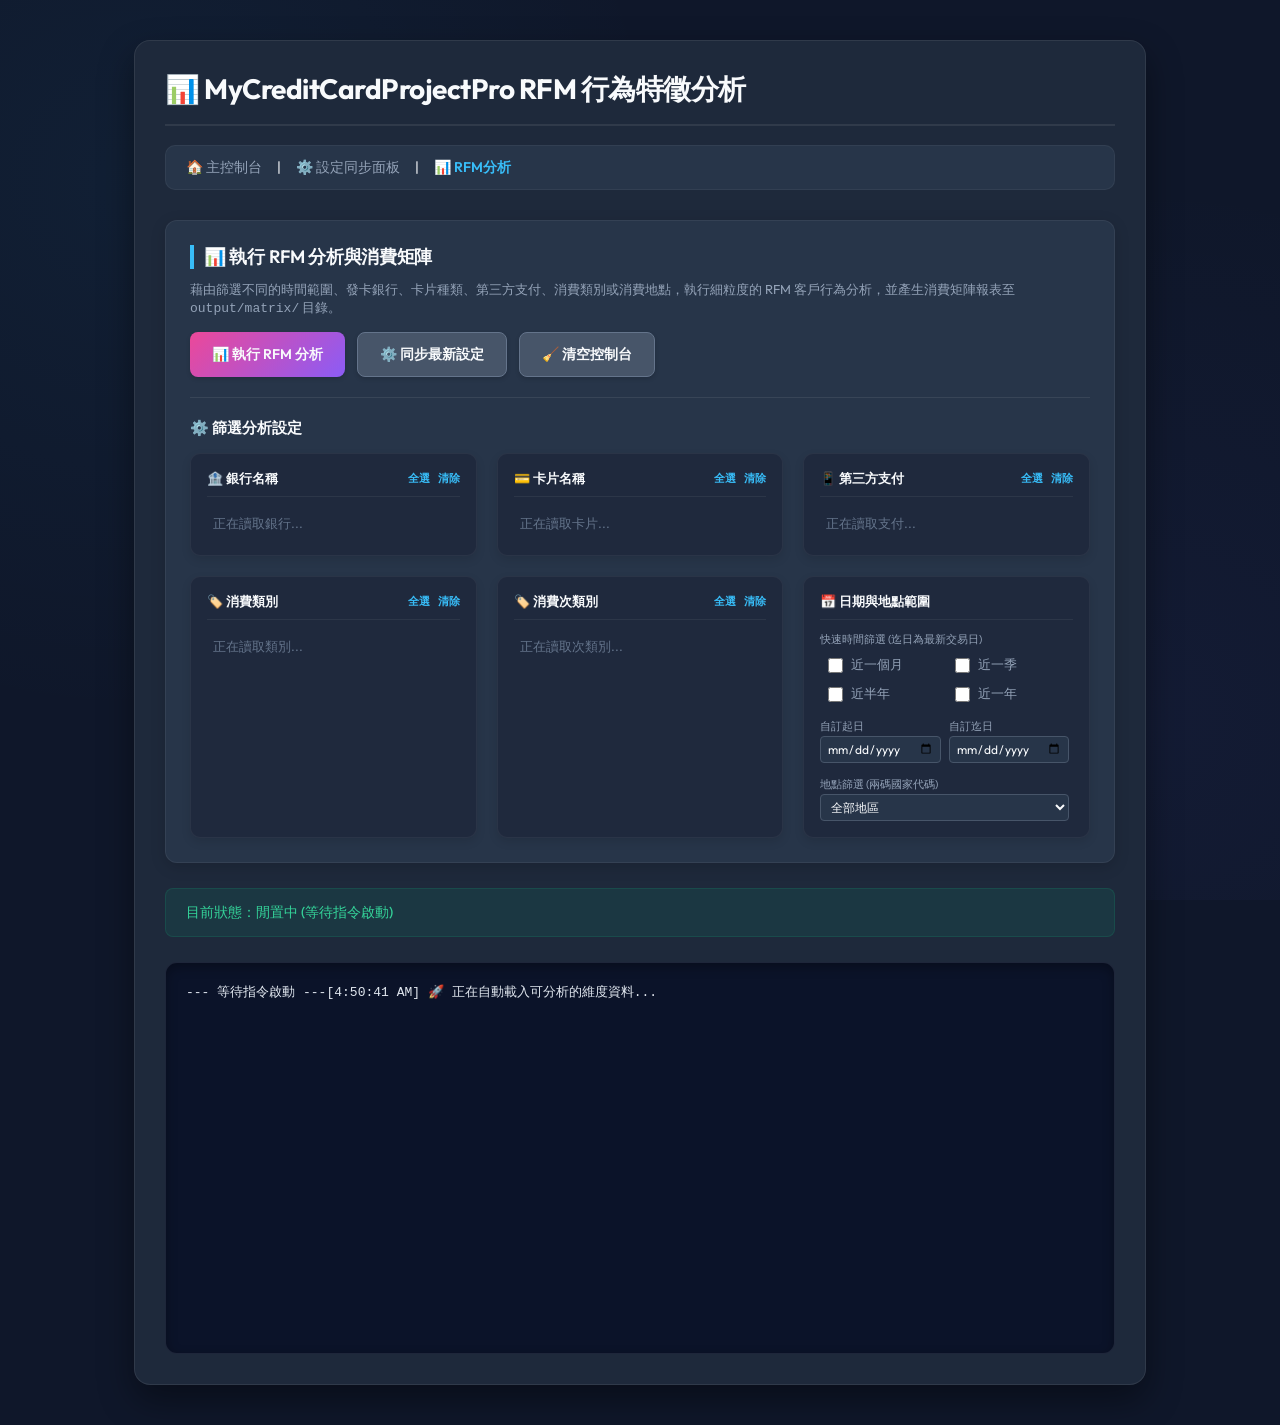
==== web/rfm_service.html @ ab62b7da "feat: implement RFM analysis services, configuration management, and interactive web dashboard for a" ====
<!DOCTYPE html>
<html lang="zh-TW">

<head>
    <meta charset="UTF-8">
    <meta name="viewport" content="width=device-width, initial-scale=1.0">
    <title>MyCreditCardProjectPro 控制台 - RFM分析</title>
    <!-- 引入高品質字型 Outfit -->
    <link href="https://fonts.googleapis.com/css2?family=Outfit:wght@300;400;500;600;700&display=swap" rel="stylesheet">
    <!-- 引入通用外部樣式表 -->
    <link rel="stylesheet" href="styles.css">
</head>

<body>
    <div class="container">
        <h1>📊 MyCreditCardProjectPro RFM 行為特徵分析</h1>

        <!-- 導覽超連結 -->
        <div class="nav-bar">
            <a href="index.html">🏠 主控制台</a> |
            <a href="sync_config.html">⚙️ 設定同步面板</a> |
            <span class="active">📊 RFM分析</span>
        </div>

        <!-- 區塊：RFM分析 按鈕與篩選區-->
        <div class="section-box">
            <div class="section-title">📊 執行 RFM 分析與消費矩陣</div>
            <p style="margin: 0 0 15px 0; font-size: 13px; color: var(--text-secondary);">
                藉由篩選不同的時間範圍、發卡銀行、卡片種類、第三方支付、消費類別或消費地點，執行細粒度的 RFM 客戶行為分析，並產生消費矩陣報表至 <code>output/matrix/</code> 目錄。
            </p>
            <div class="button-group" style="margin-bottom: 20px;">
                <button id="btnAnalysis" class="btn-primary"
                    style="background: linear-gradient(135deg, #ec4899, #8b5cf6); border: none;"
                    onclick="runTask('analytics')">📊 執行 RFM 分析</button>
                <button id="btnSync" class="btn-secondary" onclick="syncConfig()">⚙️ 同步最新設定</button>
                <button id="btnClear" class="btn-secondary" onclick="clearConsole()">🧹 清空控制台</button>
            </div>

            <!-- 可分析資料篩選區 (無摩擦自動展示) -->
            <div class="filter-section">
                <div class="filter-title">⚙️ 篩選分析設定</div>
                <div class="filter-container">
                    <!-- 銀行名稱 -->
                    <div class="filter-card">
                        <div class="filter-card-header">
                            <span>🏦 銀行名稱</span>
                            <div class="filter-actions">
                                <span class="filter-link" onclick="toggleAll('bank', true)">全選</span>
                                <span class="filter-link" onclick="toggleAll('bank', false)">清除</span>
                            </div>
                        </div>
                        <div id="bankList" class="filter-list">
                            <span style="color: #64748b; font-size: 13px; padding: 6px;">正在讀取銀行...</span>
                        </div>
                    </div>

                    <!-- 信用卡名稱 -->
                    <div class="filter-card">
                        <div class="filter-card-header">
                            <span>💳 卡片名稱</span>
                            <div class="filter-actions">
                                <span class="filter-link" onclick="toggleAll('card', true)">全選</span>
                                <span class="filter-link" onclick="toggleAll('card', false)">清除</span>
                            </div>
                        </div>
                        <div id="cardList" class="filter-list">
                            <span style="color: #64748b; font-size: 13px; padding: 6px;">正在讀取卡片...</span>
                        </div>
                    </div>

                    <!-- 第三方支付 -->
                    <div class="filter-card">
                        <div class="filter-card-header">
                            <span>📱 第三方支付</span>
                            <div class="filter-actions">
                                <span class="filter-link" onclick="toggleAll('payment', true)">全選</span>
                                <span class="filter-link" onclick="toggleAll('payment', false)">清除</span>
                            </div>
                        </div>
                        <div id="paymentList" class="filter-list">
                            <span style="color: #64748b; font-size: 13px; padding: 6px;">正在讀取支付...</span>
                        </div>
                    </div>

                    <!-- 消費類別 -->
                    <div class="filter-card">
                        <div class="filter-card-header">
                            <span>🏷️ 消費類別</span>
                            <div class="filter-actions">
                                <span class="filter-link" onclick="toggleAll('category', true)">全選</span>
                                <span class="filter-link" onclick="toggleAll('category', false)">清除</span>
                            </div>
                        </div>
                        <div id="categoryList" class="filter-list">
                            <span style="color: #64748b; font-size: 13px; padding: 6px;">正在讀取類別...</span>
                        </div>
                    </div>

                    <div class="filter-card">
                        <div class="filter-card-header">
                            <span>🏷️ 消費次類別</span>
                            <div class="filter-actions">
                                <span class="filter-link" onclick="toggleAll('sub_category', true)">全選</span>
                                <span class="filter-link" onclick="toggleAll('sub_category', false)">清除</span>
                            </div>
                        </div>
                        <div id="sub_categoryList" class="filter-list">
                            <span style="color: #64748b; font-size: 13px; padding: 6px;">正在讀取次類別...</span>
                        </div>
                    </div>

                    <!-- 日期與地點篩選 -->
                    <div class="filter-card">
                        <div class="filter-card-header">
                            <span>📅 日期與地點範圍</span>
                        </div>
                        <div class="filter-list" style="max-height: none; overflow-y: visible; gap: 8px;">
                            <!-- 時間區間 Preset Checkboxes -->
                            <div style="display: flex; flex-direction: column; gap: 4px;">
                                <span style="font-size: 11px; color: var(--text-secondary); margin-bottom: 2px;">快速時間篩選
                                    (迄日為最新交易日)</span>
                                <div style="display: grid; grid-template-columns: repeat(2, 1fr); gap: 4px;">
                                    <label class="checkbox-label" style="padding: 2px 4px;">
                                        <input type="checkbox" name="timePreset" value="LAST_MONTH"
                                            onchange="handleTimePresetClick(this)"> 近一個月
                                    </label>
                                    <label class="checkbox-label" style="padding: 2px 4px;">
                                        <input type="checkbox" name="timePreset" value="LAST_QUARTER"
                                            onchange="handleTimePresetClick(this)"> 近一季
                                    </label>
                                    <label class="checkbox-label" style="padding: 2px 4px;">
                                        <input type="checkbox" name="timePreset" value="LAST_HALF_YEAR"
                                            onchange="handleTimePresetClick(this)"> 近半年
                                    </label>
                                    <label class="checkbox-label" style="padding: 2px 4px;">
                                        <input type="checkbox" name="timePreset" value="LAST_YEAR"
                                            onchange="handleTimePresetClick(this)"> 近一年
                                    </label>
                                </div>
                            </div>
                            <!-- 自訂起迄時間 -->
                            <div style="display: flex; gap: 8px; margin-top: 4px;">
                                <div style="display: flex; flex-direction: column; gap: 2px; flex: 1;">
                                    <span style="font-size: 11px; color: var(--text-secondary);">自訂起日</span>
                                    <input type="date" id="startDate"
                                        style="background-color: var(--card-bg); border: 1px solid var(--btn-border); border-radius: 4px; padding: 4px 6px; color: var(--text-primary); font-family: var(--font-family); font-size: 12px; width: 100%; box-sizing: border-box;">
                                </div>
                                <div style="display: flex; flex-direction: column; gap: 2px; flex: 1;">
                                    <span style="font-size: 11px; color: var(--text-secondary);">自訂迄日</span>
                                    <input type="date" id="endDate"
                                        style="background-color: var(--card-bg); border: 1px solid var(--btn-border); border-radius: 4px; padding: 4px 6px; color: var(--text-primary); font-family: var(--font-family); font-size: 12px; width: 100%; box-sizing: border-box;">
                                </div>
                            </div>
                            <!-- 地點下拉選單 -->
                            <div style="display: flex; flex-direction: column; gap: 2px; margin-top: 6px;">
                                <span style="font-size: 11px; color: var(--text-secondary);">地點篩選 (兩碼國家代碼)</span>
                                <select id="locationSelect"
                                    style="background-color: var(--card-bg); border: 1px solid var(--btn-border); border-radius: 4px; padding: 4px 6px; color: var(--text-primary); font-family: var(--font-family); font-size: 12px; width: 100%; cursor: pointer;">
                                    <option value="">全部地區</option>
                                </select>
                            </div>
                        </div>
                    </div>
                </div>
            </div>
        </div>

        <!-- 互動狀態引導 -->
        <div id="status" class="status-box">目前狀態：閒置中 (等待指令啟動)</div>

        <!-- 即時日誌控制台 -->
        <div id="console" class="console">--- 等待指令啟動 ---</div>
    </div>

    <script>
        let eventSource = null;
        let categorySubMap = {};

        // 頁面載入後，自動非同步抓取可分析資料以填入篩選器
        window.onload = function () {
            fetchAnalyzableData(true);
        };

        function appendLog(message) {
            const consoleDiv = document.getElementById('console');
            const span = document.createElement('span');

            // 關鍵字上色
            if (message.includes('INFO')) span.className = 'log-info';
            else if (message.includes('WARNING')) span.className = 'log-warning';
            else if (message.includes('ERROR')) span.className = 'log-error';

            if (message.includes('✅') || message.includes('🎉') || message.includes('成功') || message.includes('完畢')) {
                span.className = 'log-success';
            }

            span.textContent = message + '\n';
            consoleDiv.appendChild(span);

            // 自動捲動
            consoleDiv.scrollTop = consoleDiv.scrollHeight;
        }

        function clearConsole() {
            document.getElementById('console').innerHTML = '--- 控制台已清空 ---';
        }

        function toggleAll(name, checked) {
            const checkboxes = document.querySelectorAll(`input[name="${name}"]`);
            checkboxes.forEach(cb => cb.checked = checked);
            if (name === 'category') {
                renderSubCategories();
            }
        }

        function fetchAnalyzableData(isInitial = false) {
            if (isInitial) {
                appendLog(`[${new Date().toLocaleTimeString()}] 🚀 正在自動載入可分析的維度資料...`);
            } else {
                appendLog(`[${new Date().toLocaleTimeString()}] 🔄 正在重新讀取可分析資料...`);
            }
            fetch('/api/analyzable-data')
                .then(res => res.json())
                .then(data => {
                    if (data.error) {
                        appendLog(`❌ 取得可分析資料失敗: ${data.error}`);
                        return;
                    }
                    categorySubMap = data.category_sub_map || {};

                    // 1. 渲染銀行名稱
                    const bankList = document.getElementById('bankList');
                    bankList.innerHTML = '';
                    if (data.banks && data.banks.length > 0) {
                        data.banks.forEach(bank => {
                            const label = document.createElement('label');
                            label.className = 'checkbox-label';
                            label.innerHTML = `<input type="checkbox" name="bank" value="${bank.id}" checked> ${bank.name}`;
                            bankList.appendChild(label);
                        });
                    } else {
                        bankList.innerHTML = '<span style="color: #64748b; font-size: 13px; padding: 6px;">無銀行資料 (請先同步設定或執行 ETL)</span>';
                    }

                    // 2. 渲染卡片名稱
                    const cardList = document.getElementById('cardList');
                    cardList.innerHTML = '';
                    if (data.cards && data.cards.length > 0) {
                        data.cards.forEach(card => {
                            const label = document.createElement('label');
                            label.className = 'checkbox-label';
                            label.innerHTML = `<input type="checkbox" name="card" value="${card}" checked> ${card}`;
                            cardList.appendChild(label);
                        });
                    } else {
                        cardList.innerHTML = '<span style="color: #64748b; font-size: 13px; padding: 6px;">無卡片資料</span>';
                    }

                    // 3. 渲染第三方支付
                    const paymentList = document.getElementById('paymentList');
                    paymentList.innerHTML = '';
                    if (data.payment_processes && data.payment_processes.length > 0) {
                        data.payment_processes.forEach(pay => {
                            const label = document.createElement('label');
                            label.className = 'checkbox-label';
                            label.innerHTML = `<input type="checkbox" name="payment" value="${pay}" checked> ${pay}`;
                            paymentList.appendChild(label);
                        });
                    } else {
                        paymentList.innerHTML = '<span style="color: #64748b; font-size: 13px; padding: 6px;">無支付管道資料</span>';
                    }

                    // 4. 渲染消費類別
                    const categoryList = document.getElementById('categoryList');
                    categoryList.innerHTML = '';
                    if (data.categories && data.categories.length > 0) {
                        data.categories.forEach(cat => {
                            const label = document.createElement('label');
                            label.className = 'checkbox-label';
                            label.innerHTML = `<input type="checkbox" name="category" value="${cat}" checked onchange="renderSubCategories()"> ${cat}`;
                            categoryList.appendChild(label);
                        });
                    } else {
                        categoryList.innerHTML = '<span style="color: #64748b; font-size: 13px; padding: 6px;">無類別資料 (預設使用全類別)</span>';
                    }

                    // 4.5 渲染消費次類別
                    renderSubCategories();

                    // 5. 渲染地點代碼選單
                    const locationSelect = document.getElementById('locationSelect');
                    locationSelect.innerHTML = '<option value="">全部地區</option>';
                    if (data.locations && data.locations.length > 0) {
                        data.locations.forEach(loc => {
                            const opt = document.createElement('option');
                            opt.value = loc;
                            opt.textContent = loc;
                            locationSelect.appendChild(opt);
                        });
                    }

                });
        }

        function renderSubCategories() {
            const subCategoryList = document.getElementById('sub_categoryList');
            if (!subCategoryList) return;
            subCategoryList.innerHTML = '';

            // 1. 找出所有已勾選的主分類
            const checkedCats = Array.from(document.querySelectorAll('input[name="category"]:checked')).map(cb => cb.value);

            if (checkedCats.length === 0) {
                subCategoryList.innerHTML = '<span style="color: #64748b; font-size: 13px; padding: 6px;">請先勾選消費主分類</span>';
                return;
            }

            // 2. 蒐集這些主分類對應的次分類
            let subCats = [];
            checkedCats.forEach(cat => {
                const list = categorySubMap[cat];
                if (list) {
                    list.forEach(sub => {
                        if (!subCats.includes(sub)) {
                            subCats.push(sub);
                        }
                    });
                }
            });

            subCats.sort();

            // 3. 渲染次分類 Checkbox
            if (subCats.length > 0) {
                subCats.forEach(sub => {
                    const label = document.createElement('label');
                    label.className = 'checkbox-label';
                    label.innerHTML = `<input type="checkbox" name="sub_category" value="${sub}" checked> ${sub}`;
                    subCategoryList.appendChild(label);
                });
            } else {
                subCategoryList.innerHTML = '<span style="color: #64748b; font-size: 13px; padding: 6px;">所選主分類無對應的次分類</span>';
            }
        }

        function handleTimePresetClick(clickedCb) {
            const presets = document.querySelectorAll('input[name="timePreset"]');
            const startDateInput = document.getElementById('startDate');
            const endDateInput = document.getElementById('endDate');

            if (clickedCb.checked) {
                // 取消勾選其他時間 preset
                presets.forEach(cb => {
                    if (cb !== clickedCb) cb.checked = false;
                });
                // 禁用自訂日期輸入
                startDateInput.disabled = true;
                endDateInput.disabled = true;
                startDateInput.value = '';
                endDateInput.value = '';
            } else {
                // 啟用自訂日期輸入
                startDateInput.disabled = false;
                endDateInput.disabled = false;
            }
        }

        function runTask(type) {
            if (eventSource) {
                eventSource.close();
            }

            const allButtons = document.querySelectorAll('button');
            const statusDiv = document.getElementById('status');

            // 鎖定所有按鈕防止重疊執行
            allButtons.forEach(btn => btn.disabled = true);

            // 變更狀態文字與視覺標記
            statusDiv.textContent = `目前狀態：正在執行 [${type.toUpperCase()}] 任務中...`;
            statusDiv.className = "status-box status-busy";

            appendLog(`\n[${new Date().toLocaleTimeString()}] >>>>> 啟動 ${type.toUpperCase()} 任務 <<<<<`);

            // 收集核取與輸入篩選條件
            const checkedBanks = Array.from(document.querySelectorAll('input[name="bank"]:checked')).map(cb => cb.value);
            const checkedCards = Array.from(document.querySelectorAll('input[name="card"]:checked')).map(cb => cb.value);
            const checkedPayments = Array.from(document.querySelectorAll('input[name="payment"]:checked')).map(cb => cb.value);
            const checkedCategories = Array.from(document.querySelectorAll('input[name="category"]:checked')).map(cb => cb.value);
            const checkedSubCategories = Array.from(document.querySelectorAll('input[name="sub_category"]:checked')).map(cb => cb.value);

            const checkedPreset = document.querySelector('input[name="timePreset"]:checked');
            const timeWindow = checkedPreset ? checkedPreset.value : '';
            const startDate = document.getElementById('startDate').value;
            const endDate = document.getElementById('endDate').value;
            const location = document.getElementById('locationSelect').value;

            const params = new URLSearchParams();
            if (checkedBanks.length > 0) params.append('banks', checkedBanks.join(','));
            if (checkedCards.length > 0) params.append('cards', checkedCards.join(','));
            if (checkedPayments.length > 0) params.append('payments', checkedPayments.join(','));
            if (checkedCategories.length > 0) params.append('categories', checkedCategories.join(','));
            if (checkedSubCategories.length > 0) params.append('sub_categories', checkedSubCategories.join(','));
            if (timeWindow) params.append('time_window', timeWindow);
            if (startDate) params.append('start_date', startDate);
            if (endDate) params.append('end_date', endDate);
            if (location) params.append('location', location);

            const paramsStr = params.toString();
            const url = `/api/run/${type}` + (paramsStr ? `?${paramsStr}` : '');

            eventSource = new EventSource(url);

            eventSource.onmessage = function (event) {
                appendLog(event.data);
            };

            eventSource.onerror = function (err) {
                console.log("SSE Stream ended.");
                eventSource.close();
                eventSource = null;

                // 解鎖所有按鈕
                allButtons.forEach(btn => btn.disabled = false);

                statusDiv.textContent = `目前狀態：[${type.toUpperCase()}] 任務執行結束 (閒置中)`;
                statusDiv.className = "status-box";
                appendLog(`[${new Date().toLocaleTimeString()}] <<<<< ${type.toUpperCase()} 任務完成 >>>>>\n`);
            };
        }

        function syncConfig() {
            if (eventSource) {
                eventSource.close();
            }

            const allButtons = document.querySelectorAll('button');
            const statusDiv = document.getElementById('status');
            const btnSync = document.getElementById('btnSync');

            allButtons.forEach(btn => btn.disabled = true);
            btnSync.textContent = '⚙️ 正在同步設定檔...';
            statusDiv.textContent = `目前狀態：正在同步規則設定檔中...`;
            statusDiv.className = "status-box status-busy";

            appendLog(`\n[${new Date().toLocaleTimeString()}] >>>>> 啟動設定檔同步流程 <<<<<`);

            eventSource = new EventSource('/api/run/config_all');

            eventSource.onmessage = function (event) {
                appendLog(event.data);
            };

            eventSource.onerror = function (err) {
                console.log("SSE Stream ended.");
                eventSource.close();
                eventSource = null;

                // 恢復按鈕狀態
                allButtons.forEach(btn => btn.disabled = false);
                btnSync.textContent = '⚙️ 同步最新設定';
                statusDiv.textContent = `目前狀態：設定同步完成 (閒置中)`;
                statusDiv.className = "status-box";
                appendLog(`[${new Date().toLocaleTimeString()}] <<<<< 設定同步完成 <<<<<`);

                // 同步完成後自動重新載入篩選器資料
                fetchAnalyzableData(false);
            };
        }
    </script>
</body>

</html>
---- web/styles.css ----
:root {
    --bg-color: #0f172a;
    --container-bg: #1e293b;
    --card-bg: #273549;
    --card-bg-inner: #1f293d;
    --text-primary: #f8fafc;
    --text-secondary: #94a3b8;
    --border-color: #38bdf820;
    --primary-accent: linear-gradient(135deg, #0284c7, #3b82f6);
    --primary-accent-hover: linear-gradient(135deg, #0369a1, #2563eb);
    --secondary-accent: linear-gradient(135deg, #10b981, #059669);
    --btn-bg: #334155;
    --btn-border: #475569;
    --console-bg: #0b1329;
    --font-family: 'Outfit', 'Inter', -apple-system, BlinkMacSystemFont, "Segoe UI", Roboto, sans-serif;
}

body {
    font-family: var(--font-family);
    background-color: var(--bg-color);
    margin: 0;
    padding: 40px 20px;
    color: var(--text-primary);
    background-image: radial-gradient(circle at 10% 20%, rgba(56, 189, 248, 0.05) 0%, transparent 40%),
        radial-gradient(circle at 90% 80%, rgba(99, 102, 241, 0.05) 0%, transparent 40%);
    background-attachment: fixed;
}

.container {
    max-width: 950px;
    margin: 0 auto;
    background: var(--container-bg);
    padding: 30px;
    border: 1px solid rgba(255, 255, 255, 0.08);
    border-radius: 16px;
    box-shadow: 0 15px 35px rgba(0, 0, 0, 0.4);
    backdrop-filter: blur(10px);
}

h1 {
    color: var(--text-primary);
    font-size: 28px;
    font-weight: 700;
    border-bottom: 2px solid rgba(255, 255, 255, 0.08);
    padding-bottom: 15px;
    margin-top: 0;
    letter-spacing: -0.5px;
    display: flex;
    align-items: center;
    gap: 10px;
}

.nav-bar {
    background-color: var(--card-bg);
    padding: 12px 20px;
    border: 1px solid rgba(255, 255, 255, 0.05);
    border-radius: 10px;
    margin-bottom: 30px;
    font-size: 14px;
    display: flex;
    gap: 15px;
    align-items: center;
}

.nav-bar a {
    text-decoration: none;
    color: var(--text-secondary);
    font-weight: 500;
    transition: color 0.2s, transform 0.2s;
    display: flex;
    align-items: center;
    gap: 6px;
}

.nav-bar a:hover {
    color: #38bdf8;
    transform: translateY(-1px);
}

.nav-bar span.active {
    font-weight: 600;
    color: #38bdf8;
    display: flex;
    align-items: center;
    gap: 6px;
}

/* 功能區塊排版 */
.section-box {
    border: 1px solid rgba(255, 255, 255, 0.06);
    padding: 24px;
    border-radius: 12px;
    margin-bottom: 25px;
    background-color: var(--card-bg);
    box-shadow: 0 4px 15px rgba(0, 0, 0, 0.15);
    transition: transform 0.2s, box-shadow 0.2s;
}

.section-box:hover {
    transform: translateY(-2px);
    box-shadow: 0 8px 25px rgba(0, 0, 0, 0.2);
}

.section-title {
    font-size: 18px;
    font-weight: 600;
    margin-bottom: 12px;
    color: var(--text-primary);
    border-left: 4px solid #38bdf8;
    padding-left: 10px;
    letter-spacing: -0.3px;
}

.button-group {
    display: flex;
    flex-wrap: wrap;
    gap: 12px;
}

button {
    padding: 12px 22px;
    font-family: var(--font-family);
    font-size: 14px;
    font-weight: 600;
    border: 1px solid var(--btn-border);
    border-radius: 8px;
    background-color: var(--btn-bg);
    cursor: pointer;
    color: var(--text-primary);
    transition: all 0.2s cubic-bezier(0.4, 0, 0.2, 1);
    display: inline-flex;
    align-items: center;
    justify-content: center;
    gap: 8px;
    box-shadow: 0 2px 4px rgba(0, 0, 0, 0.15);
}

button:hover:not(:disabled) {
    background-color: #3e526a;
    transform: translateY(-2px);
    box-shadow: 0 4px 8px rgba(0, 0, 0, 0.25);
}

button:active:not(:disabled) {
    transform: translateY(0);
}

button:disabled {
    background-color: #1e293b;
    color: #64748b;
    border-color: #334155;
    cursor: not-allowed;
    box-shadow: none;
    opacity: 0.5;
}

.btn-primary {
    background: var(--primary-accent);
    border: none;
}

.btn-primary:hover:not(:disabled) {
    background: var(--primary-accent-hover);
}

.btn-secondary {
    background: #475569;
    border-color: #64748b;
}

.btn-secondary:hover:not(:disabled) {
    background: #64748b;
}

/* 狀態引導欄 */
.status-box {
    background-color: rgba(16, 185, 129, 0.1);
    border: 1px solid rgba(16, 185, 129, 0.15);
    padding: 14px 20px;
    border-radius: 8px;
    margin-bottom: 25px;
    font-weight: 500;
    color: #34d399;
    display: flex;
    align-items: center;
    gap: 8px;
    font-size: 14px;
}

.status-busy {
    background-color: rgba(245, 158, 11, 0.1);
    border-color: rgba(245, 158, 11, 0.15);
    color: #fbbf24;
    animation: pulse 2s infinite ease-in-out;
}

@keyframes pulse {

    0%,
    100% {
        opacity: 1;
    }

    50% {
        opacity: 0.8;
    }
}

/* 標準控制台 */
.console {
    background-color: var(--console-bg);
    color: #e2e8f0;
    padding: 20px;
    border-radius: 12px;
    font-family: ui-monospace, SFMono-Regular, Menlo, Monaco, Consolas, monospace;
    height: 350px;
    overflow-y: auto;
    white-space: pre-wrap;
    font-size: 13px;
    line-height: 1.6;
    border: 1px solid rgba(255, 255, 255, 0.08);
    box-shadow: inset 0 4px 12px rgba(0, 0, 0, 0.3);
}

.log-info {
    color: #38bdf8;
}

.log-warning {
    color: #fbbf24;
}

.log-error {
    color: #f87171;
}

.log-success {
    color: #34d399;
}

/* 篩選區塊樣式 */
.filter-section {
    border-top: 1px solid rgba(255, 255, 255, 0.08);
    padding-top: 20px;
    margin-top: 20px;
    animation: fadeIn 0.3s ease-out;
}

@keyframes fadeIn {
    from {
        opacity: 0;
        transform: translateY(10px);
    }

    to {
        opacity: 1;
        transform: translateY(0);
    }
}

.filter-title {
    font-size: 15px;
    font-weight: 600;
    margin: 0 0 15px 0;
    color: var(--text-primary);
    display: flex;
    align-items: center;
    gap: 6px;
}

.filter-container {
    display: grid;
    grid-template-columns: repeat(auto-fit, minmax(260px, 1fr));
    gap: 20px;
}

.filter-card {
    background-color: var(--card-bg-inner);
    border: 1px solid rgba(255, 255, 255, 0.05);
    border-radius: 10px;
    padding: 16px;
    box-shadow: 0 4px 10px rgba(0, 0, 0, 0.1);
}

.filter-card-header {
    display: flex;
    justify-content: space-between;
    align-items: center;
    font-size: 13px;
    font-weight: 600;
    color: var(--text-primary);
    margin-bottom: 12px;
    border-bottom: 1px solid rgba(255, 255, 255, 0.06);
    padding-bottom: 8px;
}

.filter-actions {
    display: flex;
    gap: 8px;
    font-size: 11px;
}

.filter-link {
    color: #38bdf8;
    cursor: pointer;
    text-decoration: none;
}

.filter-link:hover {
    text-decoration: underline;
}

.filter-list {
    max-height: 150px;
    overflow-y: auto;
    display: flex;
    flex-direction: column;
    gap: 6px;
    padding-right: 4px;
}

/* 滾動條美化 */
.filter-list::-webkit-scrollbar,
.console::-webkit-scrollbar {
    width: 6px;
}

.filter-list::-webkit-scrollbar-track,
.console::-webkit-scrollbar-track {
    background: transparent;
}

.filter-list::-webkit-scrollbar-thumb,
.console::-webkit-scrollbar-thumb {
    background: #475569;
    border-radius: 4px;
}

/* 自訂美化 Checkbox */
.checkbox-label {
    display: flex;
    align-items: center;
    font-size: 13px;
    cursor: pointer;
    padding: 6px;
    border-radius: 6px;
    transition: background-color 0.15s;
    user-select: none;
    color: var(--text-secondary);
}

.checkbox-label:hover {
    background-color: rgba(255, 255, 255, 0.04);
    color: var(--text-primary);
}

.checkbox-label input[type="checkbox"] {
    margin-right: 8px;
    width: 15px;
    height: 15px;
    accent-color: #38bdf8;
    cursor: pointer;
}
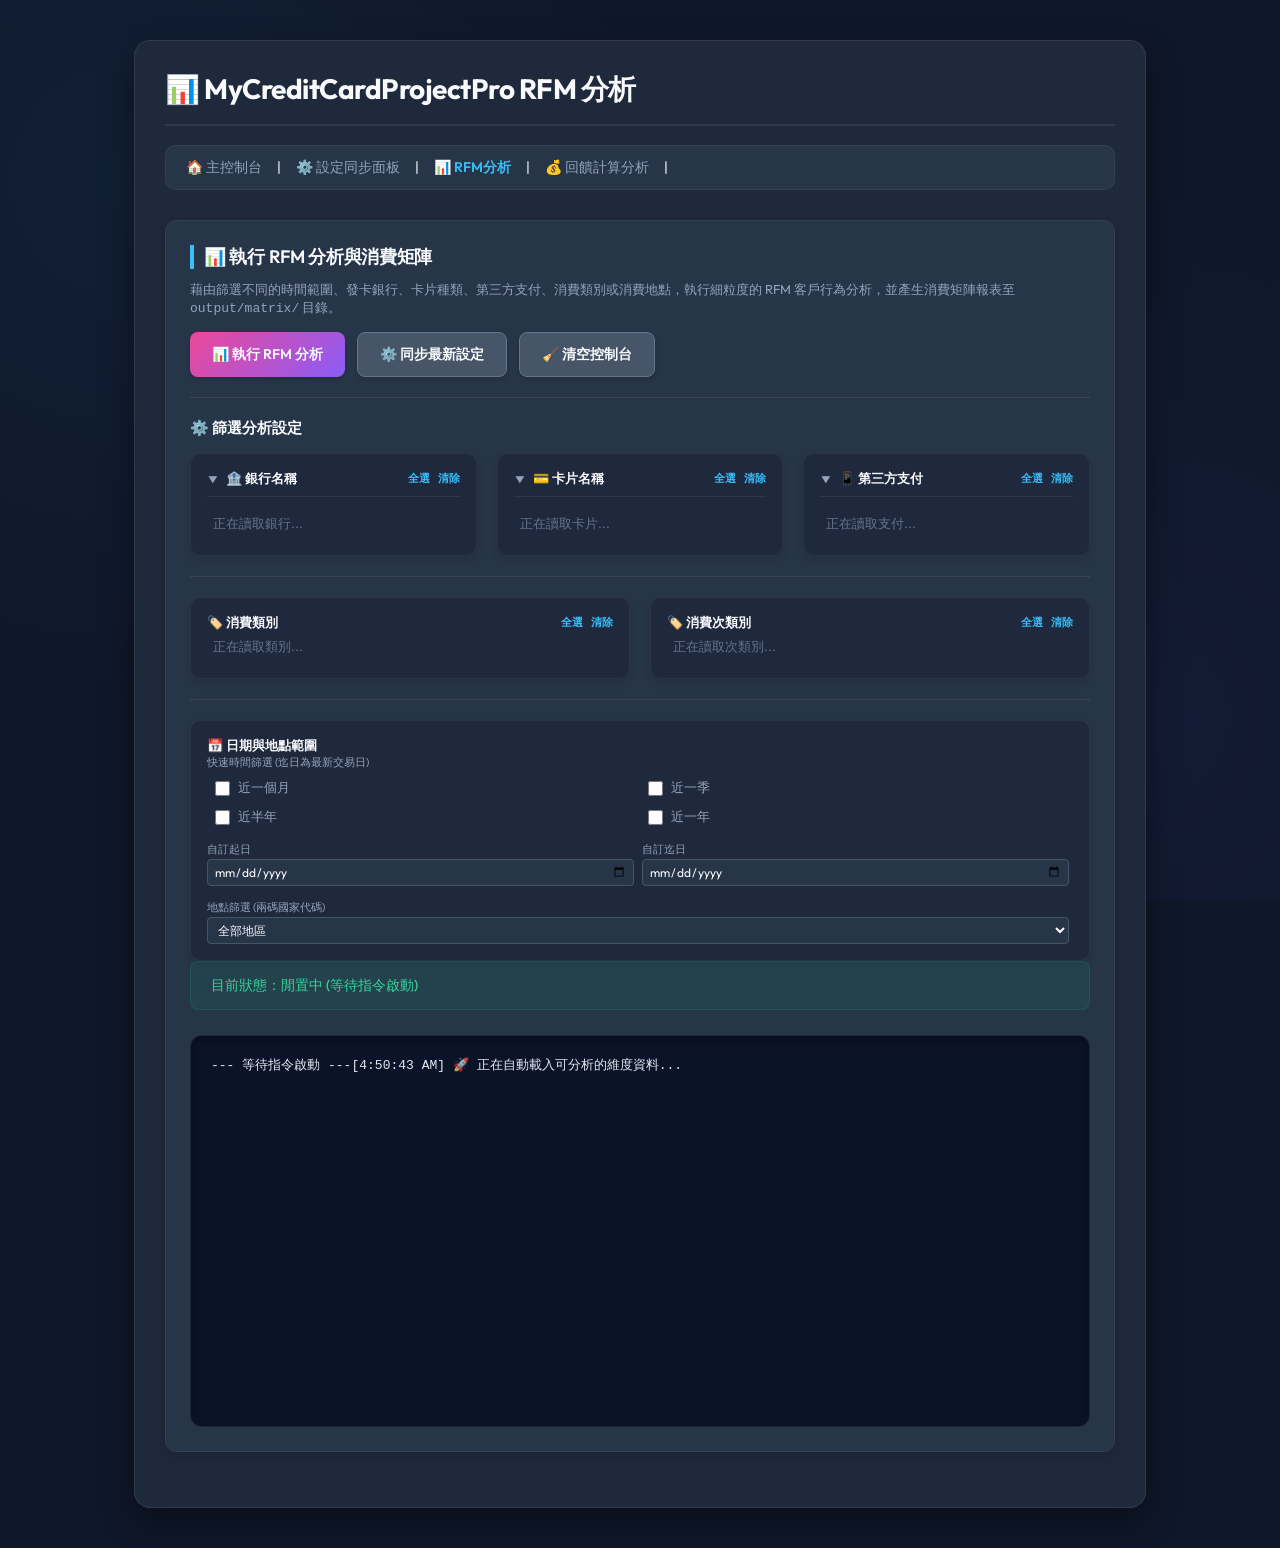
==== commit ed8ef242: "feat: implement web dashboard interface and core service modules for credit card management" ====
--- a/web/rfm_service.html
+++ b/web/rfm_service.html
@@ -13,13 +13,14 @@
 
 <body>
     <div class="container">
-        <h1>📊 MyCreditCardProjectPro RFM 行為特徵分析</h1>
+        <h1>📊 MyCreditCardProjectPro RFM 分析</h1>
 
         <!-- 導覽超連結 -->
         <div class="nav-bar">
             <a href="index.html">🏠 主控制台</a> |
             <a href="sync_config.html">⚙️ 設定同步面板</a> |
-            <span class="active">📊 RFM分析</span>
+            <span class="active">📊 RFM分析</span>|
+            <a href="reward_service.html">💰 回饋計算分析</a>|
         </div>
 
         <!-- 區塊：RFM分析 按鈕與篩選區-->
@@ -39,435 +40,458 @@
             <!-- 可分析資料篩選區 (無摩擦自動展示) -->
             <div class="filter-section">
                 <div class="filter-title">⚙️ 篩選分析設定</div>
-                <div class="filter-container">
+                <div class="filter-container" style="grid-template-columns: repeat(3, 1fr);">
                     <!-- 銀行名稱 -->
                     <div class="filter-card">
-                        <div class="filter-card-header">
-                            <span>🏦 銀行名稱</span>
-                            <div class="filter-actions">
-                                <span class="filter-link" onclick="toggleAll('bank', true)">全選</span>
-                                <span class="filter-link" onclick="toggleAll('bank', false)">清除</span>
+                        <details open>
+                            <summary>
+                                <div class="filter-card-header">
+                                    <span><span class="arrow-icon">▶</span> 🏦 銀行名稱</span>
+                                    <div class="filter-actions">
+                                        <span class="filter-link"
+                                            onclick="event.stopPropagation(); toggleAll('bank', true)">全選</span>
+                                        <span class="filter-link"
+                                            onclick="event.stopPropagation(); toggleAll('bank', false)">清除</span>
+                                    </div>
+                                </div>
+                            </summary>
+                            <div id="bankList" class="filter-list">
+                                <span style="color: #64748b; font-size: 13px; padding: 6px;">正在讀取銀行...</span>
+                            </div>
+                        </details>
+                    </div>
+
+                    <!-- 信用卡名稱 -->
+                    <div class="filter-card">
+                        <details open>
+                            <summary>
+                                <div class="filter-card-header">
+                                    <span><span class="arrow-icon">▶</span> 💳 卡片名稱</span>
+                                    <div class="filter-actions">
+                                        <span class="filter-link"
+                                            onclick="event.stopPropagation(); toggleAll('card', true)">全選</span>
+                                        <span class="filter-link"
+                                            onclick="event.stopPropagation(); toggleAll('card', false)">清除</span>
+                                    </div>
+                                </div>
+                            </summary>
+                            <div id="cardList" class="filter-list">
+                                <span style="color: #64748b; font-size: 13px; padding: 6px;">正在讀取卡片...</span>
+                            </div>
+                        </details>
+                    </div>
+
+                    <!-- 第三方支付 -->
+                    <div class="filter-card">
+                        <details open>
+                            <summary>
+                                <div class="filter-card-header">
+                                    <span><span class="arrow-icon">▶</span> 📱 第三方支付</span>
+                                    <div class="filter-actions">
+                                        <span class="filter-link"
+                                            onclick="event.stopPropagation(); toggleAll('payment', true)">全選</span>
+                                        <span class="filter-link"
+                                            onclick="event.stopPropagation(); toggleAll('payment', false)">清除</span>
+                                    </div>
+                                </div>
+                            </summary>
+                            <div id="paymentList" class="filter-list">
+                                <span style="color: #64748b; font-size: 13px; padding: 6px;">正在讀取支付...</span>
+                            </div>
+                        </details>
+                    </div>
+                </div>
+
+                <div class="filter-section">
+                    <div class="filter-container" style="grid-template-columns: repeat(2, 1fr);">
+                        <!-- 消費類別 -->
+                        <div class="filter-card">
+                            <div class="filter-card-header">
+                                <span>🏷️ 消費類別</span>
+                                <div class="filter-actions">
+                                    <span class="filter-link" onclick="toggleAll('category', true)">全選</span>
+                                    <span class="filter-link" onclick="toggleAll('category', false)">清除</span>
+                                </div>
+                            </div>
+                            <div id="categoryList" class="filter-list">
+                                <span style="color: #64748b; font-size: 13px; padding: 6px;">正在讀取類別...</span>
                             </div>
                         </div>
-                        <div id="bankList" class="filter-list">
-                            <span style="color: #64748b; font-size: 13px; padding: 6px;">正在讀取銀行...</span>
+
+                        <div class="filter-card">
+                            <div class="filter-card-header">
+                                <span>🏷️ 消費次類別</span>
+                                <div class="filter-actions">
+                                    <span class="filter-link" onclick="toggleAll('sub_category', true)">全選</span>
+                                    <span class="filter-link" onclick="toggleAll('sub_category', false)">清除</span>
+                                </div>
+                            </div>
+                            <div id="sub_categoryList" class="filter-list">
+                                <span style="color: #64748b; font-size: 13px; padding: 6px;">正在讀取次類別...</span>
+                            </div>
                         </div>
                     </div>
 
-                    <!-- 信用卡名稱 -->
-                    <div class="filter-card">
-                        <div class="filter-card-header">
-                            <span>💳 卡片名稱</span>
-                            <div class="filter-actions">
-                                <span class="filter-link" onclick="toggleAll('card', true)">全選</span>
-                                <span class="filter-link" onclick="toggleAll('card', false)">清除</span>
-                            </div>
-                        </div>
-                        <div id="cardList" class="filter-list">
-                            <span style="color: #64748b; font-size: 13px; padding: 6px;">正在讀取卡片...</span>
-                        </div>
-                    </div>
-
-                    <!-- 第三方支付 -->
-                    <div class="filter-card">
-                        <div class="filter-card-header">
-                            <span>📱 第三方支付</span>
-                            <div class="filter-actions">
-                                <span class="filter-link" onclick="toggleAll('payment', true)">全選</span>
-                                <span class="filter-link" onclick="toggleAll('payment', false)">清除</span>
-                            </div>
-                        </div>
-                        <div id="paymentList" class="filter-list">
-                            <span style="color: #64748b; font-size: 13px; padding: 6px;">正在讀取支付...</span>
-                        </div>
-                    </div>
-
-                    <!-- 消費類別 -->
-                    <div class="filter-card">
-                        <div class="filter-card-header">
-                            <span>🏷️ 消費類別</span>
-                            <div class="filter-actions">
-                                <span class="filter-link" onclick="toggleAll('category', true)">全選</span>
-                                <span class="filter-link" onclick="toggleAll('category', false)">清除</span>
-                            </div>
-                        </div>
-                        <div id="categoryList" class="filter-list">
-                            <span style="color: #64748b; font-size: 13px; padding: 6px;">正在讀取類別...</span>
-                        </div>
-                    </div>
-
-                    <div class="filter-card">
-                        <div class="filter-card-header">
-                            <span>🏷️ 消費次類別</span>
-                            <div class="filter-actions">
-                                <span class="filter-link" onclick="toggleAll('sub_category', true)">全選</span>
-                                <span class="filter-link" onclick="toggleAll('sub_category', false)">清除</span>
-                            </div>
-                        </div>
-                        <div id="sub_categoryList" class="filter-list">
-                            <span style="color: #64748b; font-size: 13px; padding: 6px;">正在讀取次類別...</span>
-                        </div>
-                    </div>
-
-                    <!-- 日期與地點篩選 -->
-                    <div class="filter-card">
-                        <div class="filter-card-header">
-                            <span>📅 日期與地點範圍</span>
-                        </div>
-                        <div class="filter-list" style="max-height: none; overflow-y: visible; gap: 8px;">
-                            <!-- 時間區間 Preset Checkboxes -->
-                            <div style="display: flex; flex-direction: column; gap: 4px;">
-                                <span style="font-size: 11px; color: var(--text-secondary); margin-bottom: 2px;">快速時間篩選
-                                    (迄日為最新交易日)</span>
-                                <div style="display: grid; grid-template-columns: repeat(2, 1fr); gap: 4px;">
-                                    <label class="checkbox-label" style="padding: 2px 4px;">
-                                        <input type="checkbox" name="timePreset" value="LAST_MONTH"
-                                            onchange="handleTimePresetClick(this)"> 近一個月
-                                    </label>
-                                    <label class="checkbox-label" style="padding: 2px 4px;">
-                                        <input type="checkbox" name="timePreset" value="LAST_QUARTER"
-                                            onchange="handleTimePresetClick(this)"> 近一季
-                                    </label>
-                                    <label class="checkbox-label" style="padding: 2px 4px;">
-                                        <input type="checkbox" name="timePreset" value="LAST_HALF_YEAR"
-                                            onchange="handleTimePresetClick(this)"> 近半年
-                                    </label>
-                                    <label class="checkbox-label" style="padding: 2px 4px;">
-                                        <input type="checkbox" name="timePreset" value="LAST_YEAR"
-                                            onchange="handleTimePresetClick(this)"> 近一年
-                                    </label>
-                                </div>
-                            </div>
-                            <!-- 自訂起迄時間 -->
-                            <div style="display: flex; gap: 8px; margin-top: 4px;">
-                                <div style="display: flex; flex-direction: column; gap: 2px; flex: 1;">
-                                    <span style="font-size: 11px; color: var(--text-secondary);">自訂起日</span>
-                                    <input type="date" id="startDate"
-                                        style="background-color: var(--card-bg); border: 1px solid var(--btn-border); border-radius: 4px; padding: 4px 6px; color: var(--text-primary); font-family: var(--font-family); font-size: 12px; width: 100%; box-sizing: border-box;">
-                                </div>
-                                <div style="display: flex; flex-direction: column; gap: 2px; flex: 1;">
-                                    <span style="font-size: 11px; color: var(--text-secondary);">自訂迄日</span>
-                                    <input type="date" id="endDate"
-                                        style="background-color: var(--card-bg); border: 1px solid var(--btn-border); border-radius: 4px; padding: 4px 6px; color: var(--text-primary); font-family: var(--font-family); font-size: 12px; width: 100%; box-sizing: border-box;">
-                                </div>
-                            </div>
-                            <!-- 地點下拉選單 -->
-                            <div style="display: flex; flex-direction: column; gap: 2px; margin-top: 6px;">
-                                <span style="font-size: 11px; color: var(--text-secondary);">地點篩選 (兩碼國家代碼)</span>
-                                <select id="locationSelect"
-                                    style="background-color: var(--card-bg); border: 1px solid var(--btn-border); border-radius: 4px; padding: 4px 6px; color: var(--text-primary); font-family: var(--font-family); font-size: 12px; width: 100%; cursor: pointer;">
-                                    <option value="">全部地區</option>
-                                </select>
+                    <div class="filter-section">
+                        <!-- 日期與地點篩選 -->
+                        <div class="filter-card">
+                            <div class="filter-card-header">
+                                <span>📅 日期與地點範圍</span>
+                            </div>
+                            <div class="filter-list" style="max-height: none; overflow-y: visible; gap: 8px;">
+                                <!-- 時間區間 Preset Checkboxes -->
+                                <div style="display: flex; flex-direction: column; gap: 4px;">
+                                    <span
+                                        style="font-size: 11px; color: var(--text-secondary); margin-bottom: 2px;">快速時間篩選
+                                        (迄日為最新交易日)</span>
+                                    <div style="display: grid; grid-template-columns: repeat(2, 1fr); gap: 4px;">
+                                        <label class="checkbox-label" style="padding: 2px 4px;">
+                                            <input type="checkbox" name="timePreset" value="LAST_MONTH"
+                                                onchange="handleTimePresetClick(this)"> 近一個月
+                                        </label>
+                                        <label class="checkbox-label" style="padding: 2px 4px;">
+                                            <input type="checkbox" name="timePreset" value="LAST_QUARTER"
+                                                onchange="handleTimePresetClick(this)"> 近一季
+                                        </label>
+                                        <label class="checkbox-label" style="padding: 2px 4px;">
+                                            <input type="checkbox" name="timePreset" value="LAST_HALF_YEAR"
+                                                onchange="handleTimePresetClick(this)"> 近半年
+                                        </label>
+                                        <label class="checkbox-label" style="padding: 2px 4px;">
+                                            <input type="checkbox" name="timePreset" value="LAST_YEAR"
+                                                onchange="handleTimePresetClick(this)"> 近一年
+                                        </label>
+                                    </div>
+                                </div>
+                                <!-- 自訂起迄時間 -->
+                                <div style="display: flex; gap: 8px; margin-top: 4px;">
+                                    <div style="display: flex; flex-direction: column; gap: 2px; flex: 1;">
+                                        <span style="font-size: 11px; color: var(--text-secondary);">自訂起日</span>
+                                        <input type="date" id="startDate"
+                                            style="background-color: var(--card-bg); border: 1px solid var(--btn-border); border-radius: 4px; padding: 4px 6px; color: var(--text-primary); font-family: var(--font-family); font-size: 12px; width: 100%; box-sizing: border-box;">
+                                    </div>
+                                    <div style="display: flex; flex-direction: column; gap: 2px; flex: 1;">
+                                        <span style="font-size: 11px; color: var(--text-secondary);">自訂迄日</span>
+                                        <input type="date" id="endDate"
+                                            style="background-color: var(--card-bg); border: 1px solid var(--btn-border); border-radius: 4px; padding: 4px 6px; color: var(--text-primary); font-family: var(--font-family); font-size: 12px; width: 100%; box-sizing: border-box;">
+                                    </div>
+                                </div>
+                                <!-- 地點下拉選單 -->
+                                <div style="display: flex; flex-direction: column; gap: 2px; margin-top: 6px;">
+                                    <span style="font-size: 11px; color: var(--text-secondary);">地點篩選 (兩碼國家代碼)</span>
+                                    <select id="locationSelect"
+                                        style="background-color: var(--card-bg); border: 1px solid var(--btn-border); border-radius: 4px; padding: 4px 6px; color: var(--text-primary); font-family: var(--font-family); font-size: 12px; width: 100%; cursor: pointer;">
+                                        <option value="">全部地區</option>
+                                    </select>
+                                </div>
                             </div>
                         </div>
                     </div>
                 </div>
+
+                <!-- 互動狀態引導 -->
+                <div id="status" class="status-box">目前狀態：閒置中 (等待指令啟動)</div>
+
+                <!-- 即時日誌控制台 -->
+                <div id="console" class="console">--- 等待指令啟動 ---</div>
             </div>
-        </div>
-
-        <!-- 互動狀態引導 -->
-        <div id="status" class="status-box">目前狀態：閒置中 (等待指令啟動)</div>
-
-        <!-- 即時日誌控制台 -->
-        <div id="console" class="console">--- 等待指令啟動 ---</div>
-    </div>
-
-    <script>
-        let eventSource = null;
-        let categorySubMap = {};
-
-        // 頁面載入後，自動非同步抓取可分析資料以填入篩選器
-        window.onload = function () {
-            fetchAnalyzableData(true);
-        };
-
-        function appendLog(message) {
-            const consoleDiv = document.getElementById('console');
-            const span = document.createElement('span');
-
-            // 關鍵字上色
-            if (message.includes('INFO')) span.className = 'log-info';
-            else if (message.includes('WARNING')) span.className = 'log-warning';
-            else if (message.includes('ERROR')) span.className = 'log-error';
-
-            if (message.includes('✅') || message.includes('🎉') || message.includes('成功') || message.includes('完畢')) {
-                span.className = 'log-success';
-            }
-
-            span.textContent = message + '\n';
-            consoleDiv.appendChild(span);
-
-            // 自動捲動
-            consoleDiv.scrollTop = consoleDiv.scrollHeight;
-        }
-
-        function clearConsole() {
-            document.getElementById('console').innerHTML = '--- 控制台已清空 ---';
-        }
-
-        function toggleAll(name, checked) {
-            const checkboxes = document.querySelectorAll(`input[name="${name}"]`);
-            checkboxes.forEach(cb => cb.checked = checked);
-            if (name === 'category') {
-                renderSubCategories();
-            }
-        }
-
-        function fetchAnalyzableData(isInitial = false) {
-            if (isInitial) {
-                appendLog(`[${new Date().toLocaleTimeString()}] 🚀 正在自動載入可分析的維度資料...`);
-            } else {
-                appendLog(`[${new Date().toLocaleTimeString()}] 🔄 正在重新讀取可分析資料...`);
-            }
-            fetch('/api/analyzable-data')
-                .then(res => res.json())
-                .then(data => {
-                    if (data.error) {
-                        appendLog(`❌ 取得可分析資料失敗: ${data.error}`);
+
+            <script>
+                let eventSource = null;
+                let categorySubMap = {};
+
+                // 頁面載入後，自動非同步抓取可分析資料以填入篩選器
+                window.onload = function () {
+                    fetchAnalyzableData(true);
+                };
+
+                function appendLog(message) {
+                    const consoleDiv = document.getElementById('console');
+                    const span = document.createElement('span');
+
+                    // 關鍵字上色
+                    if (message.includes('INFO')) span.className = 'log-info';
+                    else if (message.includes('WARNING')) span.className = 'log-warning';
+                    else if (message.includes('ERROR')) span.className = 'log-error';
+
+                    if (message.includes('✅') || message.includes('🎉') || message.includes('成功') || message.includes('完畢')) {
+                        span.className = 'log-success';
+                    }
+
+                    span.textContent = message + '\n';
+                    consoleDiv.appendChild(span);
+
+                    // 自動捲動
+                    consoleDiv.scrollTop = consoleDiv.scrollHeight;
+                }
+
+                function clearConsole() {
+                    document.getElementById('console').innerHTML = '--- 控制台已清空 ---';
+                }
+
+                function toggleAll(name, checked) {
+                    const checkboxes = document.querySelectorAll(`input[name="${name}"]`);
+                    checkboxes.forEach(cb => cb.checked = checked);
+                    if (name === 'category') {
+                        renderSubCategories();
+                    }
+                }
+
+                function fetchAnalyzableData(isInitial = false) {
+                    if (isInitial) {
+                        appendLog(`[${new Date().toLocaleTimeString()}] 🚀 正在自動載入可分析的維度資料...`);
+                    } else {
+                        appendLog(`[${new Date().toLocaleTimeString()}] 🔄 正在重新讀取可分析資料...`);
+                    }
+                    fetch('/api/analyzable-data')
+                        .then(res => res.json())
+                        .then(data => {
+                            if (data.error) {
+                                appendLog(`❌ 取得可分析資料失敗: ${data.error}`);
+                                return;
+                            }
+                            categorySubMap = data.category_sub_map || {};
+
+                            // 1. 渲染銀行名稱
+                            const bankList = document.getElementById('bankList');
+                            bankList.innerHTML = '';
+                            if (data.banks && data.banks.length > 0) {
+                                data.banks.forEach(bank => {
+                                    const label = document.createElement('label');
+                                    label.className = 'checkbox-label';
+                                    label.innerHTML = `<input type="checkbox" name="bank" value="${bank.id}" checked> ${bank.name}`;
+                                    bankList.appendChild(label);
+                                });
+                            } else {
+                                bankList.innerHTML = '<span style="color: #64748b; font-size: 13px; padding: 6px;">無銀行資料 (請先同步設定或執行 ETL)</span>';
+                            }
+
+                            // 2. 渲染卡片名稱
+                            const cardList = document.getElementById('cardList');
+                            cardList.innerHTML = '';
+                            if (data.cards && data.cards.length > 0) {
+                                data.cards.forEach(card => {
+                                    const label = document.createElement('label');
+                                    label.className = 'checkbox-label';
+                                    label.innerHTML = `<input type="checkbox" name="card" value="${card}" checked> ${card}`;
+                                    cardList.appendChild(label);
+                                });
+                            } else {
+                                cardList.innerHTML = '<span style="color: #64748b; font-size: 13px; padding: 6px;">無卡片資料</span>';
+                            }
+
+                            // 3. 渲染第三方支付
+                            const paymentList = document.getElementById('paymentList');
+                            paymentList.innerHTML = '';
+                            if (data.payment_processes && data.payment_processes.length > 0) {
+                                data.payment_processes.forEach(pay => {
+                                    const label = document.createElement('label');
+                                    label.className = 'checkbox-label';
+                                    label.innerHTML = `<input type="checkbox" name="payment" value="${pay}" checked> ${pay}`;
+                                    paymentList.appendChild(label);
+                                });
+                            } else {
+                                paymentList.innerHTML = '<span style="color: #64748b; font-size: 13px; padding: 6px;">無支付管道資料</span>';
+                            }
+
+                            // 4. 渲染消費類別
+                            const categoryList = document.getElementById('categoryList');
+                            categoryList.innerHTML = '';
+                            if (data.categories && data.categories.length > 0) {
+                                data.categories.forEach(cat => {
+                                    const label = document.createElement('label');
+                                    label.className = 'checkbox-label';
+                                    label.innerHTML = `<input type="checkbox" name="category" value="${cat}" checked onchange="renderSubCategories()"> ${cat}`;
+                                    categoryList.appendChild(label);
+                                });
+                            } else {
+                                categoryList.innerHTML = '<span style="color: #64748b; font-size: 13px; padding: 6px;">無類別資料 (預設使用全類別)</span>';
+                            }
+
+                            // 4.5 渲染消費次類別
+                            renderSubCategories();
+
+                            // 5. 渲染地點代碼選單
+                            const locationSelect = document.getElementById('locationSelect');
+                            locationSelect.innerHTML = '<option value="">全部地區</option>';
+                            if (data.locations && data.locations.length > 0) {
+                                data.locations.forEach(loc => {
+                                    const opt = document.createElement('option');
+                                    opt.value = loc;
+                                    opt.textContent = loc;
+                                    locationSelect.appendChild(opt);
+                                });
+                            }
+
+                        });
+                }
+
+                function renderSubCategories() {
+                    const subCategoryList = document.getElementById('sub_categoryList');
+                    if (!subCategoryList) return;
+                    subCategoryList.innerHTML = '';
+
+                    // 1. 找出所有已勾選的主分類
+                    const checkedCats = Array.from(document.querySelectorAll('input[name="category"]:checked')).map(cb => cb.value);
+
+                    if (checkedCats.length === 0) {
+                        subCategoryList.innerHTML = '<span style="color: #64748b; font-size: 13px; padding: 6px;">請先勾選消費主分類</span>';
                         return;
                     }
-                    categorySubMap = data.category_sub_map || {};
-
-                    // 1. 渲染銀行名稱
-                    const bankList = document.getElementById('bankList');
-                    bankList.innerHTML = '';
-                    if (data.banks && data.banks.length > 0) {
-                        data.banks.forEach(bank => {
+
+                    // 2. 蒐集這些主分類對應的次分類
+                    let subCats = [];
+                    checkedCats.forEach(cat => {
+                        const list = categorySubMap[cat];
+                        if (list) {
+                            list.forEach(sub => {
+                                if (!subCats.includes(sub)) {
+                                    subCats.push(sub);
+                                }
+                            });
+                        }
+                    });
+
+                    subCats.sort();
+
+                    // 3. 渲染次分類 Checkbox
+                    if (subCats.length > 0) {
+                        subCats.forEach(sub => {
                             const label = document.createElement('label');
                             label.className = 'checkbox-label';
-                            label.innerHTML = `<input type="checkbox" name="bank" value="${bank.id}" checked> ${bank.name}`;
-                            bankList.appendChild(label);
+                            label.innerHTML = `<input type="checkbox" name="sub_category" value="${sub}" checked> ${sub}`;
+                            subCategoryList.appendChild(label);
                         });
                     } else {
-                        bankList.innerHTML = '<span style="color: #64748b; font-size: 13px; padding: 6px;">無銀行資料 (請先同步設定或執行 ETL)</span>';
-                    }
-
-                    // 2. 渲染卡片名稱
-                    const cardList = document.getElementById('cardList');
-                    cardList.innerHTML = '';
-                    if (data.cards && data.cards.length > 0) {
-                        data.cards.forEach(card => {
-                            const label = document.createElement('label');
-                            label.className = 'checkbox-label';
-                            label.innerHTML = `<input type="checkbox" name="card" value="${card}" checked> ${card}`;
-                            cardList.appendChild(label);
+                        subCategoryList.innerHTML = '<span style="color: #64748b; font-size: 13px; padding: 6px;">所選主分類無對應的次分類</span>';
+                    }
+                }
+
+                function handleTimePresetClick(clickedCb) {
+                    const presets = document.querySelectorAll('input[name="timePreset"]');
+                    const startDateInput = document.getElementById('startDate');
+                    const endDateInput = document.getElementById('endDate');
+
+                    if (clickedCb.checked) {
+                        // 取消勾選其他時間 preset
+                        presets.forEach(cb => {
+                            if (cb !== clickedCb) cb.checked = false;
                         });
+                        // 禁用自訂日期輸入
+                        startDateInput.disabled = true;
+                        endDateInput.disabled = true;
+                        startDateInput.value = '';
+                        endDateInput.value = '';
                     } else {
-                        cardList.innerHTML = '<span style="color: #64748b; font-size: 13px; padding: 6px;">無卡片資料</span>';
-                    }
-
-                    // 3. 渲染第三方支付
-                    const paymentList = document.getElementById('paymentList');
-                    paymentList.innerHTML = '';
-                    if (data.payment_processes && data.payment_processes.length > 0) {
-                        data.payment_processes.forEach(pay => {
-                            const label = document.createElement('label');
-                            label.className = 'checkbox-label';
-                            label.innerHTML = `<input type="checkbox" name="payment" value="${pay}" checked> ${pay}`;
-                            paymentList.appendChild(label);
-                        });
-                    } else {
-                        paymentList.innerHTML = '<span style="color: #64748b; font-size: 13px; padding: 6px;">無支付管道資料</span>';
-                    }
-
-                    // 4. 渲染消費類別
-                    const categoryList = document.getElementById('categoryList');
-                    categoryList.innerHTML = '';
-                    if (data.categories && data.categories.length > 0) {
-                        data.categories.forEach(cat => {
-                            const label = document.createElement('label');
-                            label.className = 'checkbox-label';
-                            label.innerHTML = `<input type="checkbox" name="category" value="${cat}" checked onchange="renderSubCategories()"> ${cat}`;
-                            categoryList.appendChild(label);
-                        });
-                    } else {
-                        categoryList.innerHTML = '<span style="color: #64748b; font-size: 13px; padding: 6px;">無類別資料 (預設使用全類別)</span>';
-                    }
-
-                    // 4.5 渲染消費次類別
-                    renderSubCategories();
-
-                    // 5. 渲染地點代碼選單
-                    const locationSelect = document.getElementById('locationSelect');
-                    locationSelect.innerHTML = '<option value="">全部地區</option>';
-                    if (data.locations && data.locations.length > 0) {
-                        data.locations.forEach(loc => {
-                            const opt = document.createElement('option');
-                            opt.value = loc;
-                            opt.textContent = loc;
-                            locationSelect.appendChild(opt);
-                        });
-                    }
-
-                });
-        }
-
-        function renderSubCategories() {
-            const subCategoryList = document.getElementById('sub_categoryList');
-            if (!subCategoryList) return;
-            subCategoryList.innerHTML = '';
-
-            // 1. 找出所有已勾選的主分類
-            const checkedCats = Array.from(document.querySelectorAll('input[name="category"]:checked')).map(cb => cb.value);
-
-            if (checkedCats.length === 0) {
-                subCategoryList.innerHTML = '<span style="color: #64748b; font-size: 13px; padding: 6px;">請先勾選消費主分類</span>';
-                return;
-            }
-
-            // 2. 蒐集這些主分類對應的次分類
-            let subCats = [];
-            checkedCats.forEach(cat => {
-                const list = categorySubMap[cat];
-                if (list) {
-                    list.forEach(sub => {
-                        if (!subCats.includes(sub)) {
-                            subCats.push(sub);
-                        }
-                    });
-                }
-            });
-
-            subCats.sort();
-
-            // 3. 渲染次分類 Checkbox
-            if (subCats.length > 0) {
-                subCats.forEach(sub => {
-                    const label = document.createElement('label');
-                    label.className = 'checkbox-label';
-                    label.innerHTML = `<input type="checkbox" name="sub_category" value="${sub}" checked> ${sub}`;
-                    subCategoryList.appendChild(label);
-                });
-            } else {
-                subCategoryList.innerHTML = '<span style="color: #64748b; font-size: 13px; padding: 6px;">所選主分類無對應的次分類</span>';
-            }
-        }
-
-        function handleTimePresetClick(clickedCb) {
-            const presets = document.querySelectorAll('input[name="timePreset"]');
-            const startDateInput = document.getElementById('startDate');
-            const endDateInput = document.getElementById('endDate');
-
-            if (clickedCb.checked) {
-                // 取消勾選其他時間 preset
-                presets.forEach(cb => {
-                    if (cb !== clickedCb) cb.checked = false;
-                });
-                // 禁用自訂日期輸入
-                startDateInput.disabled = true;
-                endDateInput.disabled = true;
-                startDateInput.value = '';
-                endDateInput.value = '';
-            } else {
-                // 啟用自訂日期輸入
-                startDateInput.disabled = false;
-                endDateInput.disabled = false;
-            }
-        }
-
-        function runTask(type) {
-            if (eventSource) {
-                eventSource.close();
-            }
-
-            const allButtons = document.querySelectorAll('button');
-            const statusDiv = document.getElementById('status');
-
-            // 鎖定所有按鈕防止重疊執行
-            allButtons.forEach(btn => btn.disabled = true);
-
-            // 變更狀態文字與視覺標記
-            statusDiv.textContent = `目前狀態：正在執行 [${type.toUpperCase()}] 任務中...`;
-            statusDiv.className = "status-box status-busy";
-
-            appendLog(`\n[${new Date().toLocaleTimeString()}] >>>>> 啟動 ${type.toUpperCase()} 任務 <<<<<`);
-
-            // 收集核取與輸入篩選條件
-            const checkedBanks = Array.from(document.querySelectorAll('input[name="bank"]:checked')).map(cb => cb.value);
-            const checkedCards = Array.from(document.querySelectorAll('input[name="card"]:checked')).map(cb => cb.value);
-            const checkedPayments = Array.from(document.querySelectorAll('input[name="payment"]:checked')).map(cb => cb.value);
-            const checkedCategories = Array.from(document.querySelectorAll('input[name="category"]:checked')).map(cb => cb.value);
-            const checkedSubCategories = Array.from(document.querySelectorAll('input[name="sub_category"]:checked')).map(cb => cb.value);
-
-            const checkedPreset = document.querySelector('input[name="timePreset"]:checked');
-            const timeWindow = checkedPreset ? checkedPreset.value : '';
-            const startDate = document.getElementById('startDate').value;
-            const endDate = document.getElementById('endDate').value;
-            const location = document.getElementById('locationSelect').value;
-
-            const params = new URLSearchParams();
-            if (checkedBanks.length > 0) params.append('banks', checkedBanks.join(','));
-            if (checkedCards.length > 0) params.append('cards', checkedCards.join(','));
-            if (checkedPayments.length > 0) params.append('payments', checkedPayments.join(','));
-            if (checkedCategories.length > 0) params.append('categories', checkedCategories.join(','));
-            if (checkedSubCategories.length > 0) params.append('sub_categories', checkedSubCategories.join(','));
-            if (timeWindow) params.append('time_window', timeWindow);
-            if (startDate) params.append('start_date', startDate);
-            if (endDate) params.append('end_date', endDate);
-            if (location) params.append('location', location);
-
-            const paramsStr = params.toString();
-            const url = `/api/run/${type}` + (paramsStr ? `?${paramsStr}` : '');
-
-            eventSource = new EventSource(url);
-
-            eventSource.onmessage = function (event) {
-                appendLog(event.data);
-            };
-
-            eventSource.onerror = function (err) {
-                console.log("SSE Stream ended.");
-                eventSource.close();
-                eventSource = null;
-
-                // 解鎖所有按鈕
-                allButtons.forEach(btn => btn.disabled = false);
-
-                statusDiv.textContent = `目前狀態：[${type.toUpperCase()}] 任務執行結束 (閒置中)`;
-                statusDiv.className = "status-box";
-                appendLog(`[${new Date().toLocaleTimeString()}] <<<<< ${type.toUpperCase()} 任務完成 >>>>>\n`);
-            };
-        }
-
-        function syncConfig() {
-            if (eventSource) {
-                eventSource.close();
-            }
-
-            const allButtons = document.querySelectorAll('button');
-            const statusDiv = document.getElementById('status');
-            const btnSync = document.getElementById('btnSync');
-
-            allButtons.forEach(btn => btn.disabled = true);
-            btnSync.textContent = '⚙️ 正在同步設定檔...';
-            statusDiv.textContent = `目前狀態：正在同步規則設定檔中...`;
-            statusDiv.className = "status-box status-busy";
-
-            appendLog(`\n[${new Date().toLocaleTimeString()}] >>>>> 啟動設定檔同步流程 <<<<<`);
-
-            eventSource = new EventSource('/api/run/config_all');
-
-            eventSource.onmessage = function (event) {
-                appendLog(event.data);
-            };
-
-            eventSource.onerror = function (err) {
-                console.log("SSE Stream ended.");
-                eventSource.close();
-                eventSource = null;
-
-                // 恢復按鈕狀態
-                allButtons.forEach(btn => btn.disabled = false);
-                btnSync.textContent = '⚙️ 同步最新設定';
-                statusDiv.textContent = `目前狀態：設定同步完成 (閒置中)`;
-                statusDiv.className = "status-box";
-                appendLog(`[${new Date().toLocaleTimeString()}] <<<<< 設定同步完成 <<<<<`);
-
-                // 同步完成後自動重新載入篩選器資料
-                fetchAnalyzableData(false);
-            };
-        }
-    </script>
+                        // 啟用自訂日期輸入
+                        startDateInput.disabled = false;
+                        endDateInput.disabled = false;
+                    }
+                }
+
+                function runTask(type) {
+                    if (eventSource) {
+                        eventSource.close();
+                    }
+
+                    const allButtons = document.querySelectorAll('button');
+                    const statusDiv = document.getElementById('status');
+
+                    // 鎖定所有按鈕防止重疊執行
+                    allButtons.forEach(btn => btn.disabled = true);
+
+                    // 變更狀態文字與視覺標記
+                    statusDiv.textContent = `目前狀態：正在執行 [${type.toUpperCase()}] 任務中...`;
+                    statusDiv.className = "status-box status-busy";
+
+                    appendLog(`\n[${new Date().toLocaleTimeString()}] >>>>> 啟動 ${type.toUpperCase()} 任務 <<<<<`);
+
+                    // 收集核取與輸入篩選條件
+                    const checkedBanks = Array.from(document.querySelectorAll('input[name="bank"]:checked')).map(cb => cb.value);
+                    const checkedCards = Array.from(document.querySelectorAll('input[name="card"]:checked')).map(cb => cb.value);
+                    const checkedPayments = Array.from(document.querySelectorAll('input[name="payment"]:checked')).map(cb => cb.value);
+                    const checkedCategories = Array.from(document.querySelectorAll('input[name="category"]:checked')).map(cb => cb.value);
+                    const checkedSubCategories = Array.from(document.querySelectorAll('input[name="sub_category"]:checked')).map(cb => cb.value);
+
+                    const checkedPreset = document.querySelector('input[name="timePreset"]:checked');
+                    const timeWindow = checkedPreset ? checkedPreset.value : '';
+                    const startDate = document.getElementById('startDate').value;
+                    const endDate = document.getElementById('endDate').value;
+                    const location = document.getElementById('locationSelect').value;
+
+                    const params = new URLSearchParams();
+                    if (checkedBanks.length > 0) params.append('banks', checkedBanks.join(','));
+                    if (checkedCards.length > 0) params.append('cards', checkedCards.join(','));
+                    if (checkedPayments.length > 0) params.append('payments', checkedPayments.join(','));
+                    if (checkedCategories.length > 0) params.append('categories', checkedCategories.join(','));
+                    if (checkedSubCategories.length > 0) params.append('sub_categories', checkedSubCategories.join(','));
+                    if (timeWindow) params.append('time_window', timeWindow);
+                    if (startDate) params.append('start_date', startDate);
+                    if (endDate) params.append('end_date', endDate);
+                    if (location) params.append('location', location);
+
+                    const paramsStr = params.toString();
+                    const url = `/api/run/${type}` + (paramsStr ? `?${paramsStr}` : '');
+
+                    eventSource = new EventSource(url);
+
+                    eventSource.onmessage = function (event) {
+                        appendLog(event.data);
+                    };
+
+                    eventSource.onerror = function (err) {
+                        console.log("SSE Stream ended.");
+                        eventSource.close();
+                        eventSource = null;
+
+                        // 解鎖所有按鈕
+                        allButtons.forEach(btn => btn.disabled = false);
+
+                        statusDiv.textContent = `目前狀態：[${type.toUpperCase()}] 任務執行結束 (閒置中)`;
+                        statusDiv.className = "status-box";
+                        appendLog(`[${new Date().toLocaleTimeString()}] <<<<< ${type.toUpperCase()} 任務完成 >>>>>\n`);
+                    };
+                }
+
+                function syncConfig() {
+                    if (eventSource) {
+                        eventSource.close();
+                    }
+
+                    const allButtons = document.querySelectorAll('button');
+                    const statusDiv = document.getElementById('status');
+                    const btnSync = document.getElementById('btnSync');
+
+                    allButtons.forEach(btn => btn.disabled = true);
+                    btnSync.textContent = '⚙️ 正在同步設定檔...';
+                    statusDiv.textContent = `目前狀態：正在同步規則設定檔中...`;
+                    statusDiv.className = "status-box status-busy";
+
+                    appendLog(`\n[${new Date().toLocaleTimeString()}] >>>>> 啟動設定檔同步流程 <<<<<`);
+
+                    eventSource = new EventSource('/api/run/config_all');
+
+                    eventSource.onmessage = function (event) {
+                        appendLog(event.data);
+                    };
+
+                    eventSource.onerror = function (err) {
+                        console.log("SSE Stream ended.");
+                        eventSource.close();
+                        eventSource = null;
+
+                        // 恢復按鈕狀態
+                        allButtons.forEach(btn => btn.disabled = false);
+                        btnSync.textContent = '⚙️ 同步最新設定';
+                        statusDiv.textContent = `目前狀態：設定同步完成 (閒置中)`;
+                        statusDiv.className = "status-box";
+                        appendLog(`[${new Date().toLocaleTimeString()}] <<<<< 設定同步完成 <<<<<`);
+
+                        // 同步完成後自動重新載入篩選器資料
+                        fetchAnalyzableData(false);
+                    };
+                }
+            </script>
 </body>
 
 </html>
--- a/web/styles.css
+++ b/web/styles.css
@@ -282,6 +282,31 @@
     box-shadow: 0 4px 10px rgba(0, 0, 0, 0.1);
 }
 
+/* 隱藏 details 原生的箭頭 */
+.filter-card details summary {
+    list-style: none;
+    outline: none;
+    cursor: pointer;
+    user-select: none;
+}
+.filter-card details summary::-webkit-details-marker {
+    display: none;
+}
+
+/* 自訂三角箭頭樣式與動畫 */
+.filter-card .arrow-icon {
+    display: inline-block;
+    transition: transform 0.2s ease-in-out;
+    margin-right: 6px;
+    font-size: 10px;
+    color: var(--text-secondary);
+    vertical-align: middle;
+}
+
+.filter-card details[open] .arrow-icon {
+    transform: rotate(90deg);
+}
+
 .filter-card-header {
     display: flex;
     justify-content: space-between;
@@ -289,8 +314,19 @@
     font-size: 13px;
     font-weight: 600;
     color: var(--text-primary);
+}
+
+/* 當 details 摺疊時不顯示底線與下方邊距 */
+.filter-card details .filter-card-header {
+    border-bottom: none;
+    margin-bottom: 0;
+    padding-bottom: 0;
+}
+
+/* 當 details 展開時顯示底線與下方邊距 */
+.filter-card details[open] .filter-card-header {
+    border-bottom: 1px solid rgba(255, 255, 255, 0.06);
     margin-bottom: 12px;
-    border-bottom: 1px solid rgba(255, 255, 255, 0.06);
     padding-bottom: 8px;
 }
 
